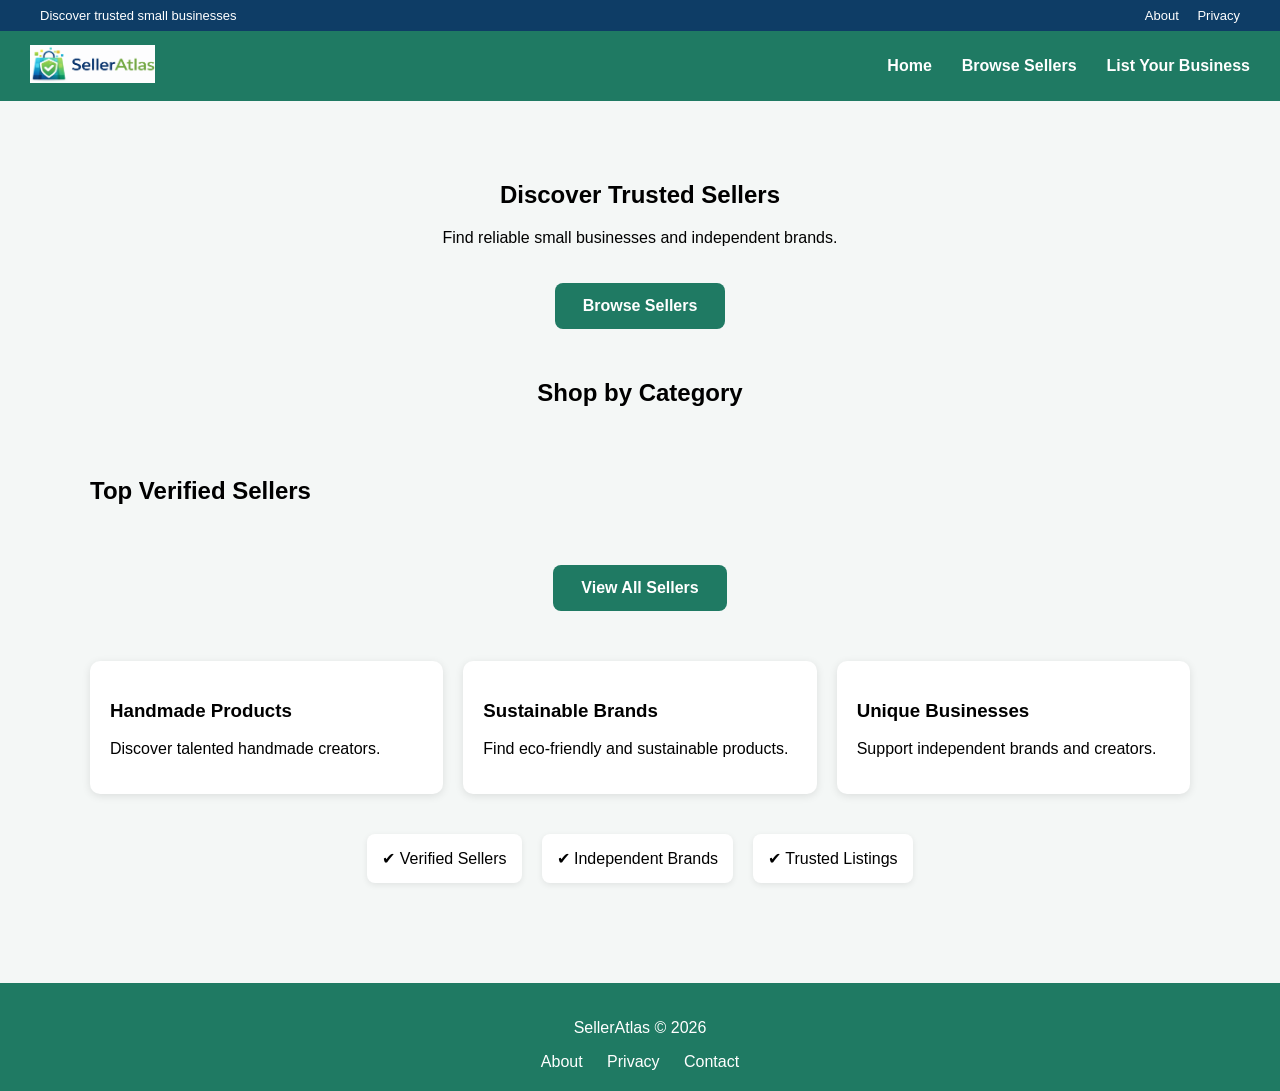
==== index.html @ 99063b94 "Update index.html" ====
<!DOCTYPE html>
<html lang="en">

<head>

<meta charset="UTF-8">
<meta name="viewport" content="width=device-width, initial-scale=1">

<title>SellerAtlas - Discover Trusted Small Businesses</title>

<meta name="description" content="Discover trusted small businesses, handmade creators, and independent brands on SellerAtlas.">

<link rel="icon" href="/favicon.ico">
<link rel="icon" type="image/png" href="/favicon.png">

<style>

body{
font-family:Arial, Helvetica, sans-serif;
margin:0;
background:#f4f7f6;
}

/* TOP BAR */

.topBar{
background:#0e3d66;
color:white;
font-size:13px;
}

.topBarContent{
max-width:1200px;
margin:auto;
display:flex;
justify-content:space-between;
align-items:center;
padding:8px 20px;
}

.topLinks a{
color:white;
text-decoration:none;
margin-left:15px;
}

/* NAVBAR */

.navbar{
background:#1F7A63;
padding:14px 30px;
}

.navContainer{
display:flex;
align-items:center;
justify-content:space-between;
}

.logo{
height:38px;
}

.navLinks{
display:flex;
gap:30px;
}

.navLinks a{
color:white;
text-decoration:none;
font-weight:600;
}

.ctaButton{
background:#2a7f62;
color:white;
padding:10px 18px;
border-radius:6px;
text-decoration:none;
font-weight:bold;
}

/* PAGE */

.container{
max-width:1100px;
margin:auto;
padding:40px 20px;
}

/* HERO */

.hero{
text-align:center;
max-width:650px;
margin:40px auto;
}

.heroButton{
background:#1F7A63;
color:white;
padding:14px 28px;
border-radius:8px;
text-decoration:none;
font-weight:bold;
display:inline-block;
margin-top:20px;
}

/* CATEGORY */

.categoriesSection{
margin-top:50px;
text-align:center;
}

.categoryGrid{
display:grid;
grid-template-columns:repeat(auto-fit,minmax(150px,1fr));
gap:15px;
margin-top:20px;
max-width:700px;
margin-left:auto;
margin-right:auto;
}

.categoryCard{
background:white;
padding:14px;
border-radius:10px;
box-shadow:0 2px 6px rgba(0,0,0,0.08);
cursor:pointer;
font-weight:bold;
}

/* SELLERS */

.topSellerGrid{
display:grid;
grid-template-columns: repeat(5, 1fr); /* FORCE 5 IN ONE ROW */
gap:20px;
margin-top:20px;
}

.topSellerCard{
background:white;
padding:18px;
border-radius:10px;
box-shadow:0 2px 8px rgba(0,0,0,0.08);
}

.topSellerCard img{
width:50px;
height:50px;
border-radius:50%;
object-fit:cover;
margin-bottom:10px;
}

.topSellerName{
font-weight:bold;
}
.topSellerCategory{
font-size:12px;
color:#8FB339;
font-weight:bold;
}
.topSellerButton{
background:#1F7A63;
color:white;
padding:8px 12px;
border-radius:6px;
text-decoration:none;
display:inline-block;
margin-top:10px;
}
/* INFO CARDS */

.cards{
display:grid;
grid-template-columns:repeat(auto-fit,minmax(250px,1fr));
gap:20px;
margin-top:50px;
}

.card{
background:white;
padding:20px;
border-radius:10px;
box-shadow:0 2px 8px rgba(0,0,0,0.1);
}

/* TRUST BADGES */

.badges{
margin-top:40px;
display:flex;
gap:20px;
flex-wrap:wrap;
justify-content:center;
}

.badge{
background:white;
padding:15px;
border-radius:8px;
box-shadow:0 2px 6px rgba(0,0,0,0.08);
}

/* FOOTER */

footer{
margin-top:60px;
padding:20px;
background:#1F7A63;
color:white;
text-align:center;
}

footer a{
color:white;
text-decoration:none;
margin:0 10px;
}

/* MOBILE */

@media (max-width:768px){
.navContainer{flex-direction:column;gap:10px;}
.topSellerGrid{grid-template-columns:1fr;}
}

</style>

</head>

<body>

<div class="topBar">
<div class="topBarContent">
<span>Discover trusted small businesses</span>
<div class="topLinks">
<a href="/about.html">About</a>
<a href="/privacy.html">Privacy</a>
</div>
</div>
</div>

<header class="navbar">
<div class="navContainer">
<a href="/"><img src="/logo.png" class="logo"></a>
<nav class="navLinks">
<a href="/">Home</a>
<a href="/sellers.html">Browse Sellers</a>
<a href="/submit.html">List Your Business</a>
</nav>
</div>
</header>

<div class="container">

<section class="hero">
<h1>Discover Trusted Sellers</h1>
<p>Find reliable small businesses and independent brands.</p>
<a href="/sellers.html" class="heroButton">Browse Sellers</a>
</section>

<section class="categoriesSection">
<h2>Shop by Category</h2>
<div id="categoryGrid" class="categoryGrid"></div>
</section>

<section>
<h2 style="margin-top:50px;">Top Verified Sellers</h2>
<div id="topSellerContainer" class="topSellerGrid"></div>

<div style="text-align:center; margin-top:20px;">
<a href="/sellers.html" class="heroButton">View All Sellers</a>
</div>

</section>
<!-- INFO CARDS -->

<div class="cards">

<div class="card">
<h3>Handmade Products</h3>
<p>Discover talented handmade creators.</p>
</div>

<div class="card">
<h3>Sustainable Brands</h3>
<p>Find eco-friendly and sustainable products.</p>
</div>

<div class="card">
<h3>Unique Businesses</h3>
<p>Support independent brands and creators.</p>
</div>

</div>


<!-- TRUST BADGES -->

<div class="badges">

<div class="badge">✔ Verified Sellers</div>

<div class="badge">✔ Independent Brands</div>

<div class="badge">✔ Trusted Listings</div>

</div>

</div>
  
<footer>
<p>SellerAtlas © 2026</p>
<div>
<a href="/about.html">About</a>
<a href="/privacy.html">Privacy</a>
<a href="/contact.html">Contact</a>
</div>
  
</footer>

<script>

const sheetID = "1rJc2bltxs2wfYAq0RLPBfrjUfauaTi8Go6PYghvlT-Q";
const url = `https://opensheet.elk.sh/${sheetID}/Sheet1`;

fetch(url)
.then(res => res.json())
.then(data => {

const sellerContainer = document.getElementById("topSellerContainer");
const categoryGrid = document.getElementById("categoryGrid");

let categories = new Set();

function clean(val){
return (val || "").toString().trim().toLowerCase();
}

// FILTER
const verified = data.filter(s =>
clean(s["Approved"]) === "yes" &&
clean(s["Verified"]) === "yes"
);

// LIMIT 5
verified.slice(0,5).forEach(seller => {

let logo = seller["Logo"] || "https://via.placeholder.com/50";

sellerContainer.innerHTML += `
<div class="topSellerCard">
<img src="${logo}">
<div>${seller["Business Name"]}</div>
<a class="topSellerButton" href="seller.html?name=${encodeURIComponent(seller["Business Name"])}">View Seller</a>
</div>
`;

});

// CATEGORIES
data.forEach(seller=>{
if(clean(seller["Approved"])==="yes" && seller["Category"]){
categories.add(seller["Category"]);
}
});

categories.forEach(cat=>{
categoryGrid.innerHTML += `
<div class="categoryCard" onclick="window.location='sellers.html?category=${encodeURIComponent(cat)}'">
${cat}
</div>
`;
});

});

</script>

</body>
</html>
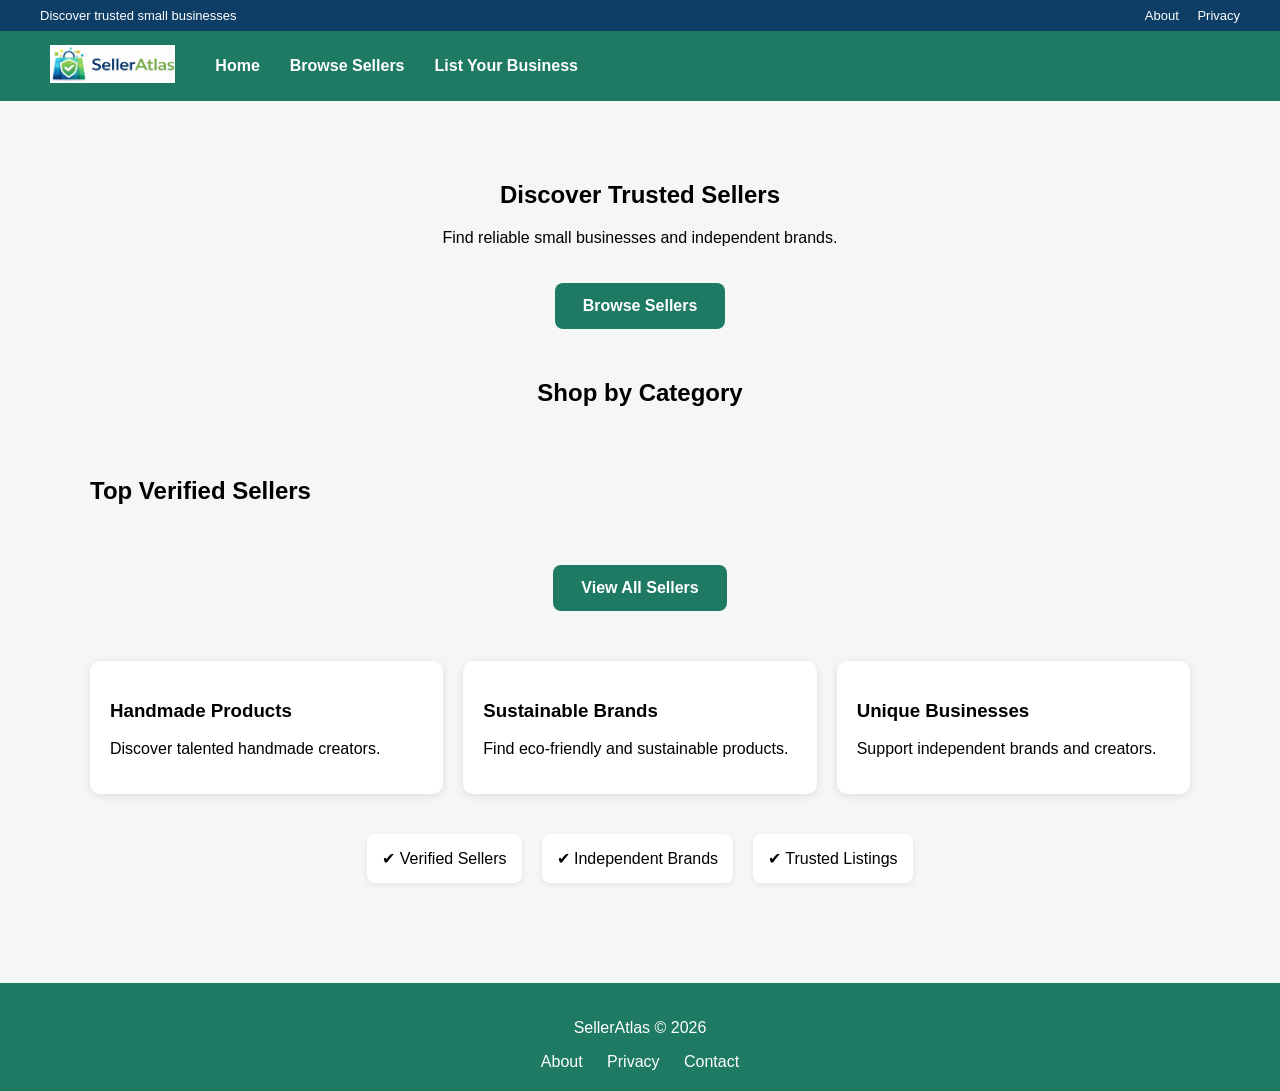
==== commit c6a044a2: "Update index.html" ====
--- a/index.html
+++ b/index.html
@@ -52,9 +52,13 @@
 }
 
 .navContainer{
+max-width:1200px;
+margin-left:0;   /* THIS is the key change */
+margin-right:auto;
+padding-left:20px;
 display:flex;
 align-items:center;
-justify-content:space-between;
+gap:40px;
 }
 
 .logo{
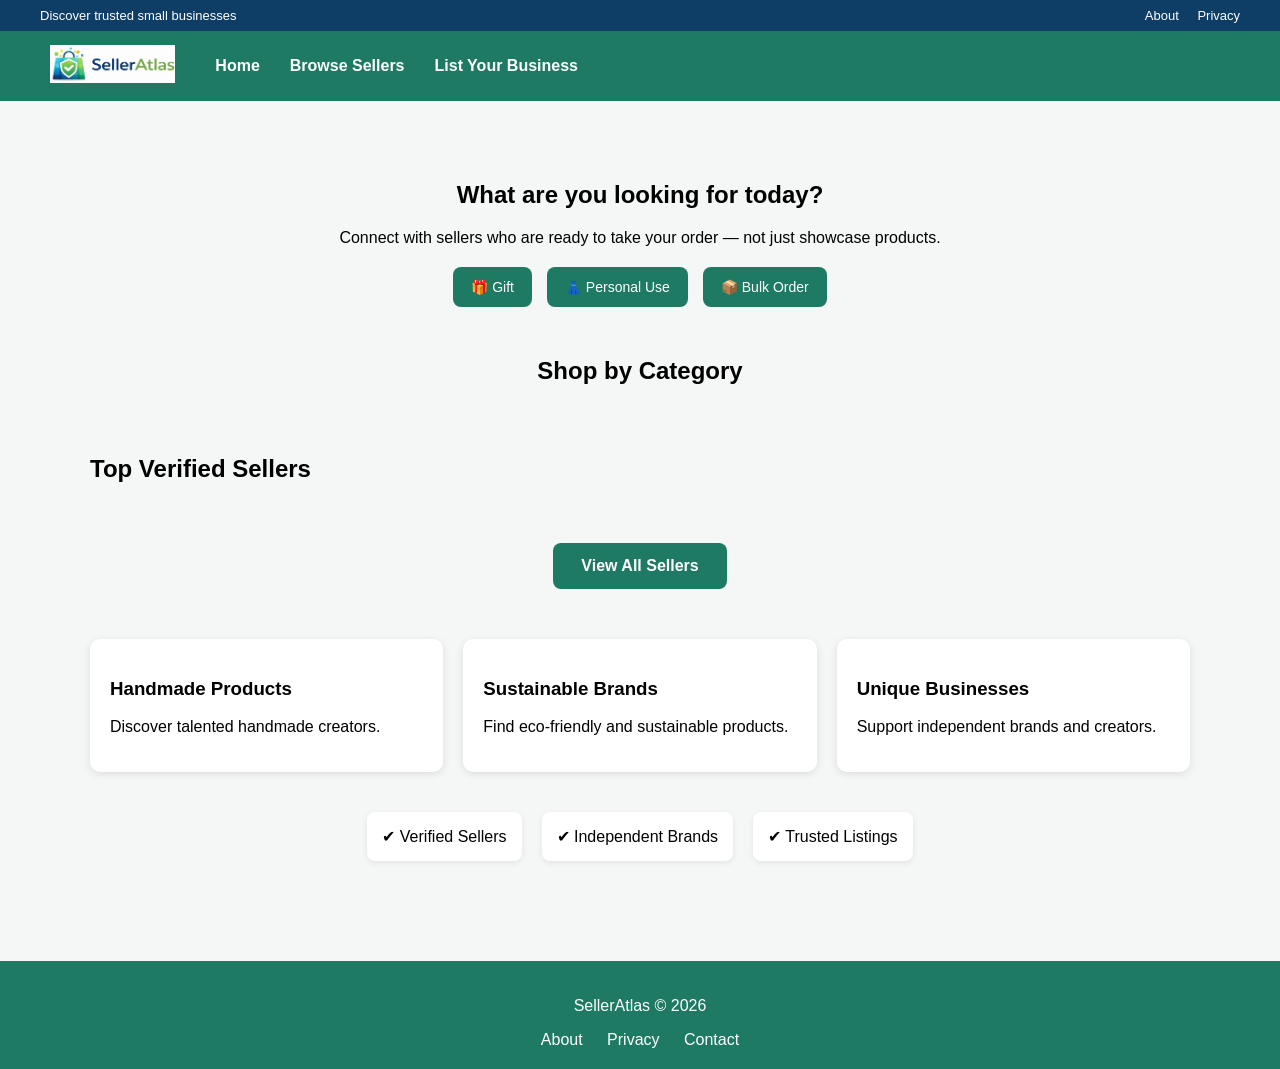
==== commit b3d1c85b: "Update index.html" ====
--- a/index.html
+++ b/index.html
@@ -228,6 +228,21 @@
 margin:0 10px;
 }
 
+.intentBtn{
+background:#1F7A63;
+color:white;
+border:none;
+padding:12px 18px;
+border-radius:8px;
+font-size:14px;
+cursor:pointer;
+transition:0.2s;
+}
+
+.intentBtn:hover{
+transform:scale(1.05);
+}
+  
 /* MOBILE */
 
 @media (max-width:768px){
@@ -265,9 +280,21 @@
 <div class="container">
 
 <section class="hero">
-<h1>Discover Trusted Sellers</h1>
-<p>Find reliable small businesses and independent brands.</p>
-<a href="/sellers.html" class="heroButton">Browse Sellers</a>
+
+<h1>What are you looking for today?</h1>
+
+<p>Connect with sellers who are ready to take your order — not just showcase products.</p>
+
+<div style="display:flex; justify-content:center; gap:15px; flex-wrap:wrap; margin-top:20px;">
+
+<button onclick="selectIntent('gift')" class="intentBtn">🎁 Gift</button>
+
+<button onclick="selectIntent('personal')" class="intentBtn">👗 Personal Use</button>
+
+<button onclick="selectIntent('bulk')" class="intentBtn">📦 Bulk Order</button>
+
+</div>
+
 </section>
 
 <section class="categoriesSection">
@@ -332,8 +359,20 @@
 
 <script>
 
-const sheetID = "1rJc2bltxs2wfYAq0RLPBfrjUfauaTi8Go6PYghvlT-Q";
+const sheetID = "17A0iSszEqDQydQX4nLY51Lua6lJprBx7X_3kV59h4n8";
 const url = `https://opensheet.elk.sh/${sheetID}/Sheet1`;
+
+let selectedIntent = null;
+
+// 🔥 INTENT FUNCTION
+function selectIntent(intent){
+  selectedIntent = intent;
+  window.location.href = `sellers.html?intent=${intent}`;
+}
+
+function clean(val){
+  return (val || "").toString().trim().toLowerCase();
+}
 
 fetch(url)
 .then(res => res.json())
@@ -344,17 +383,13 @@
 
 let categories = new Set();
 
-function clean(val){
-return (val || "").toString().trim().toLowerCase();
-}
-
-// FILTER
+// FILTER VERIFIED
 const verified = data.filter(s =>
-clean(s["Approved"]) === "yes" &&
-clean(s["Verified"]) === "yes"
+  clean(s["Approved"]) === "yes" &&
+  clean(s["Verified"]) === "yes"
 );
 
-// LIMIT 5
+// SHOW TOP 5
 verified.slice(0,5).forEach(seller => {
 
 let logo = seller["Logo"] || "https://via.placeholder.com/50";
@@ -362,8 +397,18 @@
 sellerContainer.innerHTML += `
 <div class="topSellerCard">
 <img src="${logo}">
-<div>${seller["Business Name"]}</div>
-<a class="topSellerButton" href="seller.html?name=${encodeURIComponent(seller["Business Name"])}">View Seller</a>
+<div class="topSellerName">${seller["Business Name"]}</div>
+<div class="topSellerCategory">${seller["Category"] || ""}</div>
+
+<div style="margin-top:6px; font-size:12px; color:#555;">
+💡 Best for: ${seller["Best For"] || "Various needs"}
+</div>
+
+<a class="topSellerButton"
+href="seller.html?name=${encodeURIComponent(seller["Business Name"])}&intent=${selectedIntent || ""}">
+💬 Get Price
+</a>
+
 </div>
 `;
 
@@ -378,7 +423,8 @@
 
 categories.forEach(cat=>{
 categoryGrid.innerHTML += `
-<div class="categoryCard" onclick="window.location='sellers.html?category=${encodeURIComponent(cat)}'">
+<div class="categoryCard"
+onclick="window.location='sellers.html?category=${encodeURIComponent(cat)}'">
 ${cat}
 </div>
 `;
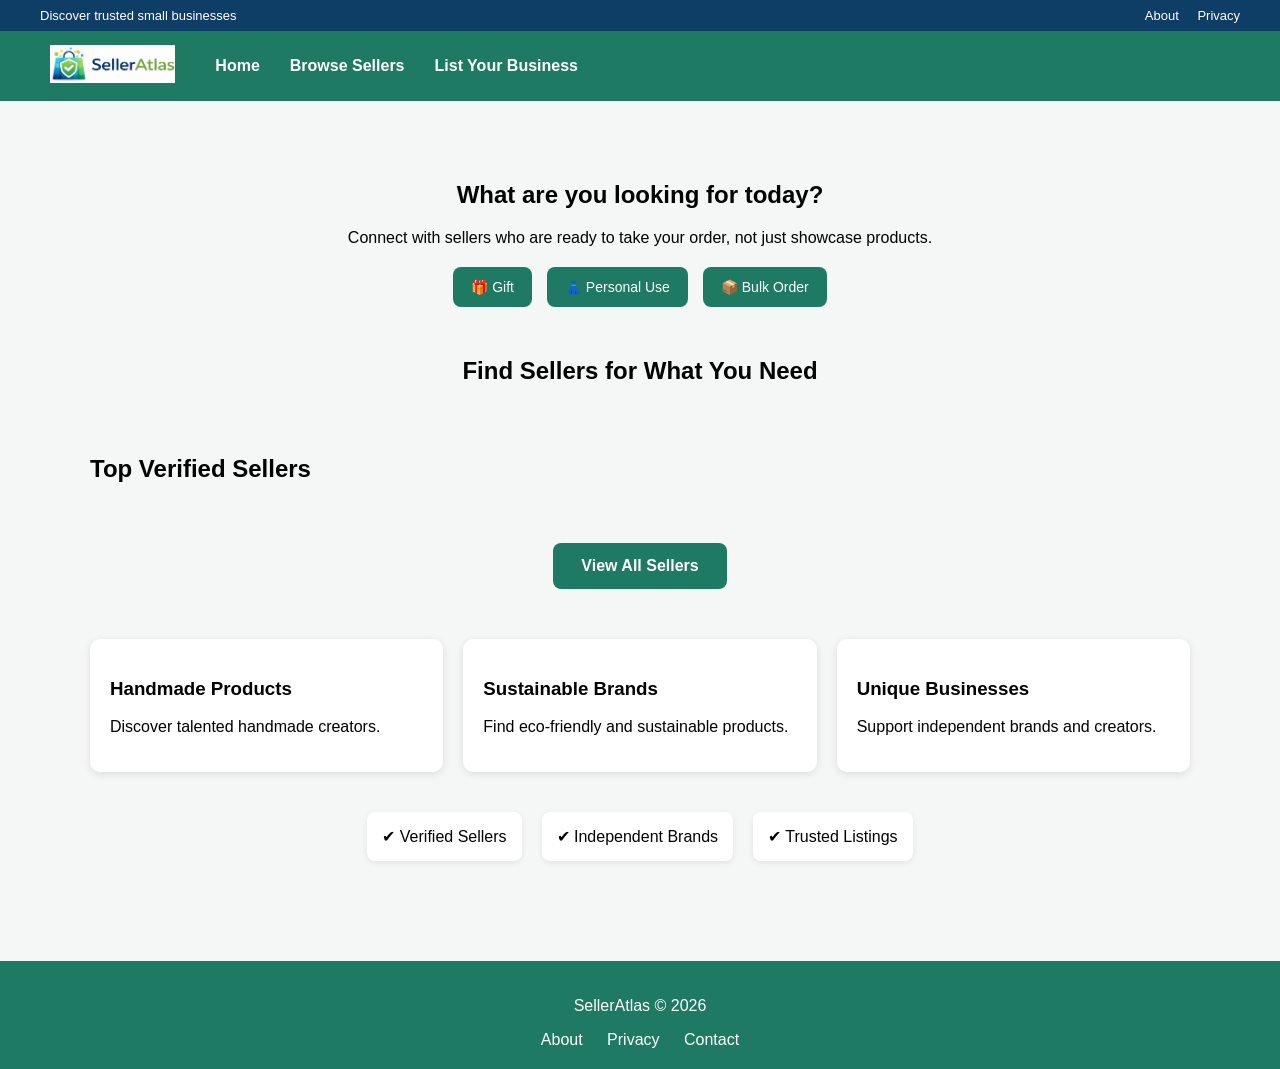
==== commit 7554427d: "Update index.html" ====
--- a/index.html
+++ b/index.html
@@ -283,7 +283,7 @@
 
 <h1>What are you looking for today?</h1>
 
-<p>Connect with sellers who are ready to take your order — not just showcase products.</p>
+<p>Connect with sellers who are ready to take your order, not just showcase products.</p>
 
 <div style="display:flex; justify-content:center; gap:15px; flex-wrap:wrap; margin-top:20px;">
 
@@ -298,7 +298,7 @@
 </section>
 
 <section class="categoriesSection">
-<h2>Shop by Category</h2>
+<h2>Find Sellers for What You Need</h2>
 <div id="categoryGrid" class="categoryGrid"></div>
 </section>
 
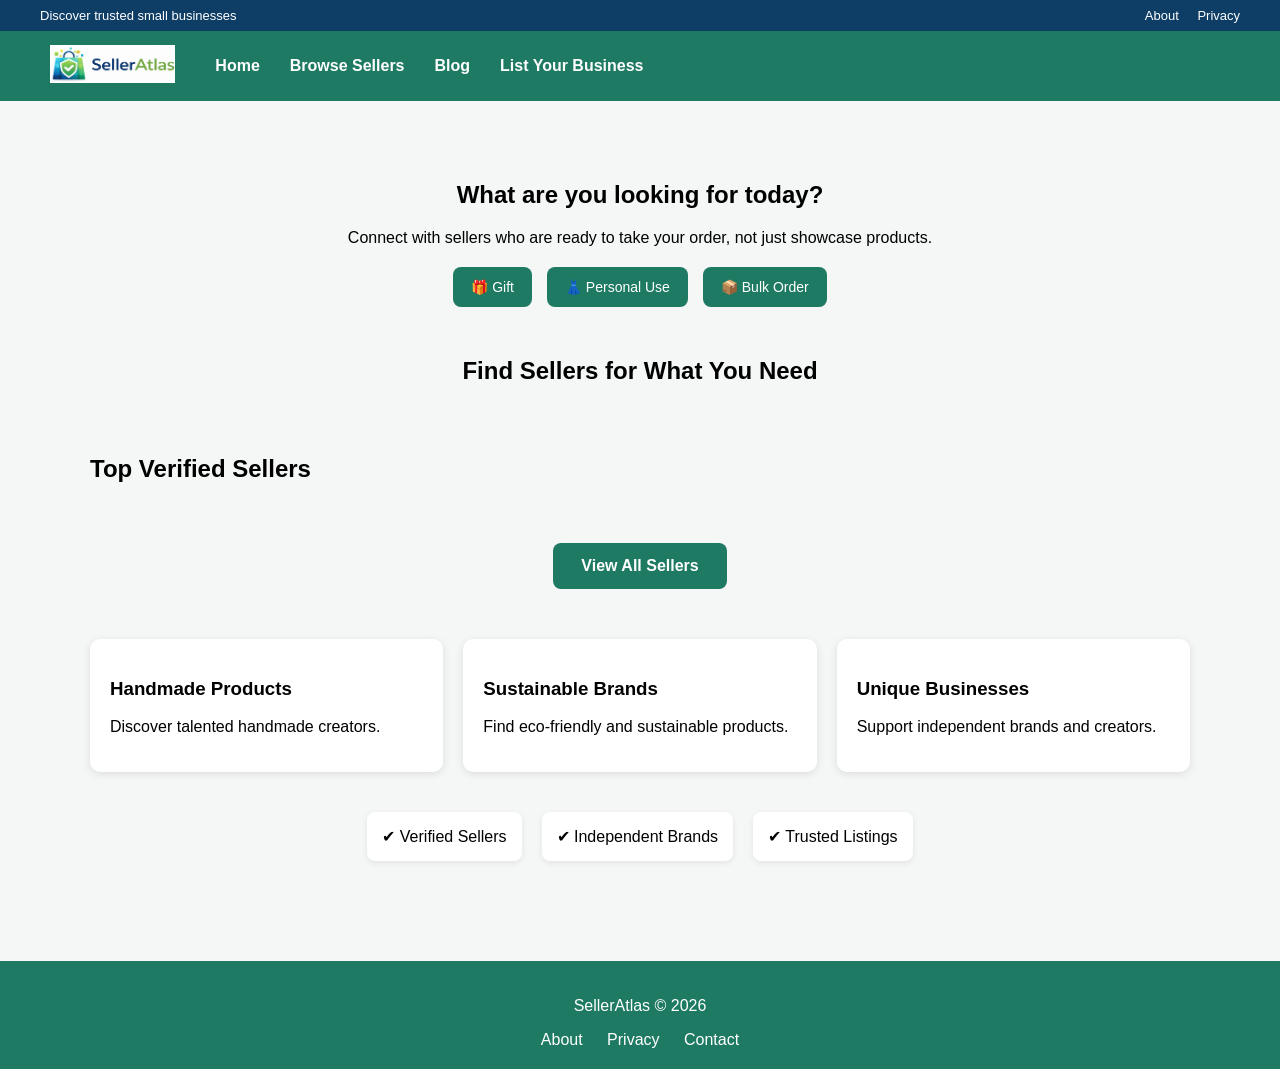
==== commit b9d7442b: "Update index.html" ====
--- a/index.html
+++ b/index.html
@@ -269,11 +269,14 @@
 <header class="navbar">
 <div class="navContainer">
 <a href="/"><img src="/logo.png" class="logo"></a>
+
 <nav class="navLinks">
 <a href="/">Home</a>
 <a href="/sellers.html">Browse Sellers</a>
+<a href="/blog.html">Blog</a>
 <a href="/submit.html">List Your Business</a>
 </nav>
+
 </div>
 </header>
 
@@ -373,7 +376,30 @@
 function clean(val){
   return (val || "").toString().trim().toLowerCase();
 }
-
+function generateBestFor(seller){
+
+  let bestFor = (seller["Best For"] || "").toLowerCase().trim();
+
+  if(bestFor && !bestFor.includes("various") && bestFor.length > 5){
+    return seller["Best For"];
+  }
+
+  let category = (seller["Category"] || "").toLowerCase();
+
+  if(category.includes("jewellery")){
+    return "Gifting & special occasions";
+  }
+
+  if(category.includes("apparel") || category.includes("clothing")){
+    return "Daily wear & styling";
+  }
+
+  if(category.includes("accessories")){
+    return "Affordable everyday accessories";
+  }
+
+  return "Popular choice for buyers";
+}
 fetch(url)
 .then(res => res.json())
 .then(data => {
@@ -401,12 +427,11 @@
 <div class="topSellerCategory">${seller["Category"] || ""}</div>
 
 <div style="margin-top:6px; font-size:12px; color:#555;">
-💡 Best for: ${seller["Best For"] || "Various needs"}
-</div>
+💡 Best for: ${generateBestFor(seller)}</div>
 
 <a class="topSellerButton"
 href="seller.html?name=${encodeURIComponent(seller["Business Name"])}&intent=${selectedIntent || ""}">
-💬 Get Price
+💬 Contact Seller
 </a>
 
 </div>
